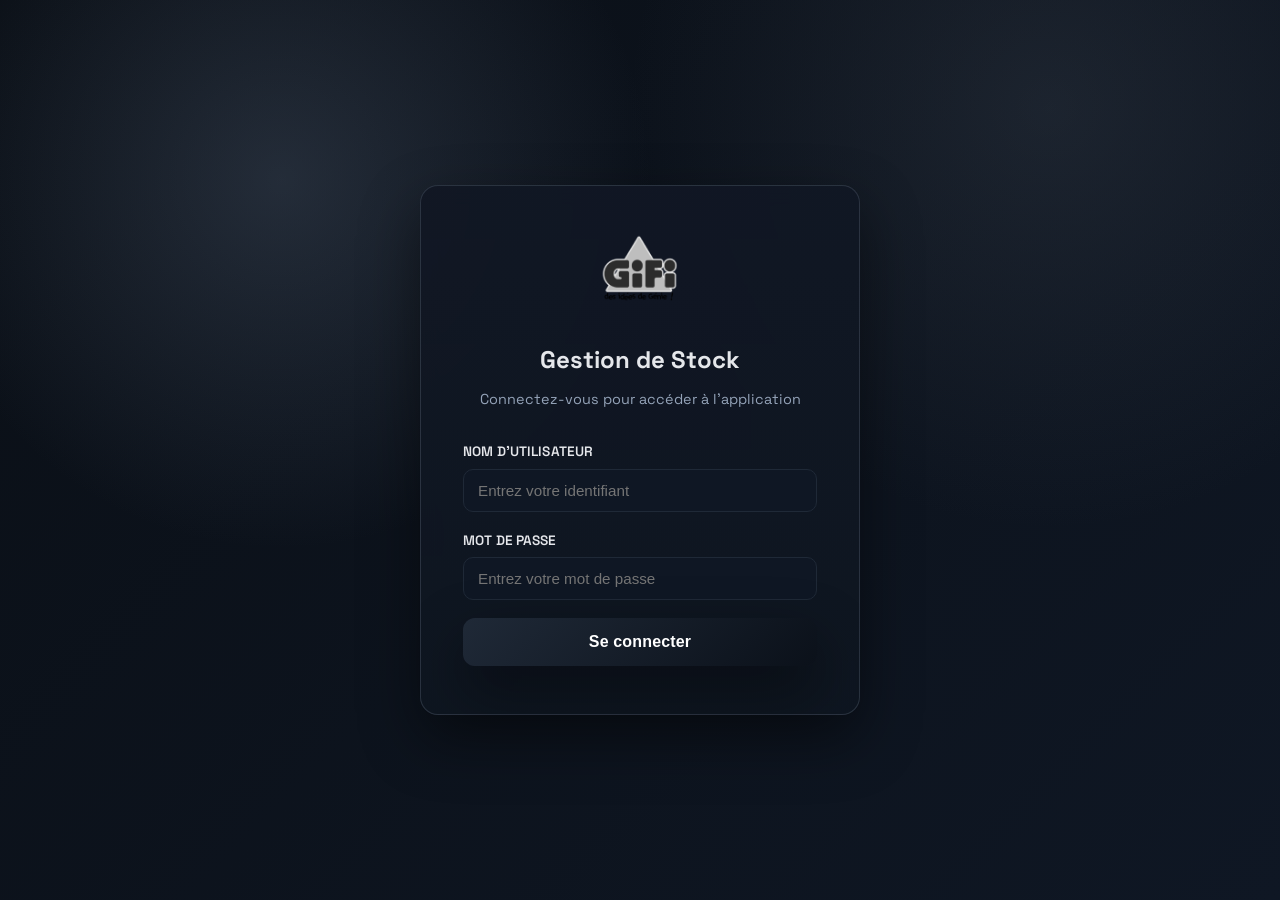
==== APP_GIFI_FORM/frontend/index.html @ 3773c351 "Add files via upload" ====
<!DOCTYPE html>
<html lang="fr">
<head>
    <meta charset="UTF-8">
    <meta name="viewport" content="width=device-width, initial-scale=1.0">
    <title>Gestion de Stock - GIFI</title>
    <link rel="stylesheet" href="style.css?v=4">
</head>
<body>
    <div class="app-container">
        <!-- Header -->
        <header class="header">
            <div class="header-left">
                <img src="GIFI.png" alt="GIFI Logo" class="logo">
                <span class="header-title">Gestion de Stock</span>
            </div>
            <div class="header-right">
                <div class="user-info">
                    <div class="user-icon" id="user-icon">U</div>
                    <div>
                        <div class="username" id="username-display">Utilisateur</div>
                        <div class="role" id="role-display">Utilisateur</div>
                    </div>
                </div>
                <button class="logout-btn" onclick="logout()">Déconnexion</button>
            </div>
        </header>

        <!-- Page Header -->
        <div class="page-header">
            <h1>Tableau de bord</h1>
            <p>Application de gestion des entrées et sorties de stock</p>
        </div>

        <!-- Main Content -->
        <main class="main-content">
            <div class="container">
                <div class="dashboard-grid">
                    <a href="entree-stock.html" class="dashboard-card">
                        <div class="icon green">IN</div>
                        <h3>Entrée de Stock</h3>
                        <p>Enregistrer une nouvelle entrée de stock</p>
                    </a>
                    
                    <a href="sortie-stock.html" class="dashboard-card">
                        <div class="icon red">OUT</div>
                        <h3>Sortie de Stock</h3>
                        <p>Enregistrer une sortie de stock</p>
                    </a>
                    
                    <a href="consultation.html" class="dashboard-card">
                        <div class="icon blue">STK</div>
                        <h3>Consulter les Stocks</h3>
                        <p>Voir l'état actuel du stock</p>
                    </a>
                    
                    <a href="admin.html" class="dashboard-card admin-only" id="admin-card">
                        <div class="icon dark">ADM</div>
                        <h3>Administration</h3>
                        <p>Gérer les utilisateurs</p>
                    </a>
                </div>
            </div>
        </main>
    </div>

    <script>
        // Vérifier l'authentification
        const token = localStorage.getItem('token');
        const user = JSON.parse(localStorage.getItem('user') || '{}');

        if (!token) {
            window.location.href = 'login.html';
        }

        // Afficher les infos utilisateur
        if (user.username) {
            document.getElementById('username-display').textContent = user.username;
            document.getElementById('user-icon').textContent = user.username.charAt(0).toUpperCase();
            document.getElementById('role-display').textContent = user.role === 'admin' ? 'Administrateur' : 'Utilisateur';
        }

        // Afficher le lien admin si l'utilisateur est admin
        if (user.role === 'admin') {
            document.getElementById('admin-card').style.display = 'flex';
        }

        function logout() {
            localStorage.removeItem('token');
            localStorage.removeItem('user');
            window.location.href = 'login.html';
        }

        // Vérifier la validité du token
        async function checkAuth() {
            try {
                const response = await fetch('/api/auth/me', {
                    headers: {
                        'Authorization': `Bearer ${token}`
                    }
                });

                if (!response.ok) {
                    logout();
                }
            } catch (error) {
                console.error('Auth check failed:', error);
            }
        }

        checkAuth();
    </script>
</body>
</html>
---- APP_GIFI_FORM/frontend/style.css ----
@import url('https://fonts.googleapis.com/css2?family=Space+Grotesk:wght@400;500;600;700&display=swap');

* {
    margin: 0;
    padding: 0;
    box-sizing: border-box;
}

:root {
    --primary-color: #e5e7eb;
    --primary-light: #9ca3af;
    --accent-color: #9ca3af;
    --accent-hover: #cbd5e1;
    --success-color: #34d399;
    --success-hover: #10b981;
    --danger-color: #f87171;
    --danger-hover: #ef4444;
    --warning-color: #fbbf24;
    --background-color: #0b111a;
    --card-color: #111827;
    --text-color: #e5e7eb;
    --text-light: #94a3b8;
    --border-color: #1f2937;
    --shadow: 0 24px 60px rgba(0, 0, 0, 0.45);
    --shadow-hover: 0 28px 70px rgba(0, 0, 0, 0.55);
    --gradient: linear-gradient(135deg, #1f2937 0%, #0b111a 100%);
}

body {
    font-family: 'Space Grotesk', 'Segoe UI', Tahoma, Geneva, Verdana, sans-serif;
    background:
        radial-gradient(circle at 18% 22%, rgba(148, 163, 184, 0.18), transparent 30%),
        radial-gradient(circle at 78% 10%, rgba(100, 116, 139, 0.16), transparent 28%),
        linear-gradient(180deg, #0b0f16 0%, #0e1621 50%, #0b1018 100%);
    min-height: 100vh;
    color: var(--text-color);
    line-height: 1.6;
}

/* Layout */
.app-container {
    min-height: 100vh;
    display: flex;
    flex-direction: column;
}

.container {
    max-width: 1200px;
    width: 100%;
    margin: 0 auto;
    padding: 0 24px;
    color: var(--text-color);
}

/* Header */
.header {
    background: linear-gradient(120deg, #0d121c 0%, #0c1018 60%, #0b0f16 100%);
    padding: 18px 32px;
    display: flex;
    justify-content: space-between;
    align-items: center;
    box-shadow: 0 14px 30px rgba(0, 0, 0, 0.22);
    border-bottom: 1px solid rgba(255, 255, 255, 0.06);
}

.header-left {
    display: flex;
    align-items: center;
    gap: 15px;
}

.logo {
    height: 45px;
    width: auto;
    filter: grayscale(100%) brightness(0.9) drop-shadow(0 4px 10px rgba(0, 0, 0, 0.12));
}

.header-title {
    color: #f8fafc;
    font-size: 1.5rem;
    font-weight: 700;
    letter-spacing: -0.01em;
}

.header-right {
    display: flex;
    align-items: center;
    gap: 20px;
}

.user-info {
    display: flex;
    align-items: center;
    gap: 10px;
    color: #e2e8f0;
    font-size: 0.9rem;
    padding: 8px 12px;
    background: rgba(255, 255, 255, 0.05);
    border-radius: 10px;
    border: 1px solid rgba(255, 255, 255, 0.08);
}

.user-info .user-icon {
    width: 32px;
    height: 32px;
    background: rgba(255, 255, 255, 0.12);
    border-radius: 50%;
    display: flex;
    align-items: center;
    justify-content: center;
    font-weight: 600;
    color: white;
}

.user-info .username {
    font-weight: 500;
}

.user-info .role {
    font-size: 0.75rem;
    opacity: 0.8;
    text-transform: uppercase;
}

.logout-btn {
    background: rgba(255, 255, 255, 0.08);
    border: 1px solid rgba(255, 255, 255, 0.18);
    color: #f8fafc;
    padding: 8px 16px;
    border-radius: 10px;
    cursor: pointer;
    font-size: 0.9rem;
    transition: all 0.2s ease;
    backdrop-filter: blur(6px);
}

.logout-btn:hover {
    background: rgba(255, 255, 255, 0.16);
    border-color: rgba(255, 255, 255, 0.35);
}

/* Page Header */
.page-header {
    position: relative;
    background: linear-gradient(135deg, rgba(26, 33, 45, 0.95), rgba(18, 24, 35, 0.92));
    padding: 32px;
    margin: 26px auto 10px;
    border-radius: 18px;
    max-width: 1200px;
    overflow: hidden;
    border: 1px solid rgba(71, 85, 105, 0.5);
    box-shadow: var(--shadow);
}

.page-header::after {
    content: '';
    position: absolute;
    top: -40px;
    right: -60px;
    width: 220px;
    height: 220px;
    background: radial-gradient(circle, rgba(100, 116, 139, 0.28), transparent 55%);
    transform: rotate(20deg);
}

.page-header h1 {
    font-size: 1.95rem;
    color: #e2e8f0;
    margin-bottom: 6px;
    font-weight: 700;
    letter-spacing: -0.01em;
}

.page-header p {
    color: #cbd5e1;
    font-size: 1rem;
}

/* Navigation */
.nav-buttons {
    display: flex;
    justify-content: flex-start;
    gap: 15px;
    flex-wrap: wrap;
    margin: 6px 0 24px;
}

.nav-btn {
    padding: 12px 22px;
    font-size: 0.95rem;
    border: 1px solid var(--border-color);
    border-radius: 12px;
    cursor: pointer;
    transition: all 0.2s ease;
    text-decoration: none;
    display: inline-flex;
    align-items: center;
    gap: 10px;
    font-weight: 500;
    box-shadow: var(--shadow);
    background: var(--card-color);
    color: var(--text-color);
}

.nav-btn:hover {
    transform: translateY(-2px);
    box-shadow: var(--shadow-hover);
}

.nav-btn.primary {
    background: var(--gradient);
    color: white;
    border: none;
}

.nav-btn.primary:hover {
    background: linear-gradient(135deg, #374151, #111827);
}

.nav-btn.secondary {
    background: linear-gradient(135deg, #ef4444, #dc2626);
    color: white;
    border: none;
}

.nav-btn.secondary:hover {
    background: linear-gradient(135deg, #f87171, #dc2626);
}

.nav-btn.info {
    background: linear-gradient(135deg, #9ca3af, #6b7280);
    color: white;
    border: none;
}

.nav-btn.info:hover {
    background: linear-gradient(135deg, #6b7280, #4b5563);
}

.nav-btn.back {
    background: transparent;
    color: var(--primary-color);
    border-style: dashed;
    border-color: var(--border-color);
}

.nav-btn.back:hover {
    background: rgba(14, 165, 233, 0.08);
}

.nav-btn.admin {
    background: linear-gradient(135deg, #0f172a, #1f2937);
    color: white;
    border: none;
}

.nav-btn.admin:hover {
    background: linear-gradient(135deg, #0b1224, #111827);
}

/* Cards */
.card {
    position: relative;
    background: linear-gradient(180deg, rgba(17, 23, 36, 0.96) 0%, rgba(15, 20, 30, 0.98) 100%);
    border-radius: 16px;
    padding: 30px;
    box-shadow: var(--shadow);
    margin-bottom: 24px;
    border: 1px solid rgba(255, 255, 255, 0.04);
    overflow: hidden;
}

.card::before {
    content: '';
    position: absolute;
    top: 0;
    left: 0;
    width: 100%;
    height: 4px;
    background: var(--gradient);
    opacity: 0.5;
}

.card h2 {
    color: var(--text-color);
    margin-bottom: 22px;
    padding-bottom: 14px;
    border-bottom: 2px solid var(--border-color);
    font-size: 1.15rem;
    font-weight: 700;
    letter-spacing: -0.01em;
}

/* Forms */
.form-group {
    margin-bottom: 18px;
}

.form-group label {
    display: block;
    margin-bottom: 6px;
    font-weight: 600;
    color: var(--text-color);
    font-size: 0.85rem;
    letter-spacing: 0.01em;
    text-transform: uppercase;
}

.form-group input,
.form-group textarea,
.form-group select {
    width: 100%;
    padding: 12px 14px;
    border: 1px solid #1f2937;
    border-radius: 10px;
    font-size: 0.95rem;
    transition: all 0.2s ease;
    background: #0f1724;
    color: var(--text-color);
}

.form-group input:focus,
.form-group textarea:focus,
.form-group select:focus {
    outline: none;
    border-color: #9ca3af;
    box-shadow: 0 12px 30px rgba(0, 0, 0, 0.35);
}

/* Multi-select dropdown */
.multi-select {
    position: relative;
}

.multi-select button {
    width: 100%;
    padding: 12px 14px;
    border: 1px solid #1f2937;
    border-radius: 10px;
    background: #0f1724;
    color: var(--text-color);
    text-align: left;
    cursor: pointer;
}

.multi-select button:focus {
    outline: none;
    border-color: #9ca3af;
    box-shadow: 0 12px 30px rgba(0, 0, 0, 0.35);
}

.multi-select .options {
    position: absolute;
    z-index: 10;
    top: 100%;
    left: 0;
    right: 0;
    background: #111827;
    border: 1px solid #1f2937;
    border-radius: 10px;
    margin-top: 6px;
    max-height: 220px;
    overflow-y: auto;
    box-shadow: var(--shadow);
    display: none;
}

.multi-select.open .options {
    display: block;
}

.multi-select .option-item {
    padding: 10px 12px;
    display: flex;
    align-items: center;
    gap: 10px;
    cursor: pointer;
    color: var(--text-color);
    border-bottom: 1px solid rgba(255, 255, 255, 0.03);
}

.multi-select .option-item:hover {
    background: rgba(255, 255, 255, 0.04);
}

.multi-select .option-item input {
    display: none;
}

.multi-select .option-item.selected {
    background: rgba(148, 163, 184, 0.15);
    color: #f8fafc;
}

.multi-select .option-item.selected::after {
    content: '✓';
    margin-left: auto;
    color: #22c55e;
    font-weight: 700;
}

/* Autocomplete (article) */
.autocomplete {
    position: relative;
}

.autocomplete input[type="text"] {
    width: 100%;
}

.autocomplete-options {
    position: absolute;
    z-index: 12;
    top: 100%;
    left: 0;
    right: 0;
    background: #111827;
    border: 1px solid #1f2937;
    border-radius: 10px;
    margin-top: 6px;
    max-height: 240px;
    overflow-y: auto;
    box-shadow: var(--shadow);
    display: none;
}

.autocomplete-options.visible {
    display: block;
}

.autocomplete-option {
    padding: 10px 12px;
    cursor: pointer;
    color: var(--text-color);
    border-bottom: 1px solid rgba(255, 255, 255, 0.03);
}

.autocomplete-option:hover {
    background: rgba(255, 255, 255, 0.04);
}

.form-group input:disabled {
    background-color: #111827;
    cursor: not-allowed;
}

.form-group input.readonly {
    background-color: #111827;
    cursor: not-allowed;
}

.submit-btn {
    width: 100%;
    padding: 15px;
    background: var(--gradient);
    color: white;
    border: none;
    border-radius: 12px;
    font-size: 1rem;
    font-weight: 600;
    cursor: pointer;
    transition: all 0.2s ease;
    box-shadow: var(--shadow);
    letter-spacing: 0.01em;
}

.submit-btn:hover {
    background: linear-gradient(135deg, #374151, #0f1117);
    transform: translateY(-1px);
    box-shadow: var(--shadow-hover);
}

.submit-btn:disabled {
    background: var(--text-light);
    cursor: not-allowed;
    transform: none;
}

/* Tabs */
.tabs {
    display: flex;
    margin-bottom: 0;
    border-bottom: none;
    padding: 0 4px;
}

.tab-btn {
    flex: 1;
    padding: 16px 24px;
    border: none;
    background: linear-gradient(180deg, #161d28 0%, #121924 100%);
    cursor: pointer;
    font-size: 0.95rem;
    font-weight: 600;
    transition: all 0.2s ease;
    border-radius: 14px 14px 0 0;
    margin-right: 5px;
    color: var(--text-light);
    border: 1px solid #1f2937;
    border-bottom: none;
    letter-spacing: 0.01em;
}

.tab-btn:last-child {
    margin-right: 0;
}

.tab-btn.active {
    background: var(--card-color);
    color: var(--primary-color);
    border-bottom: 2px solid var(--card-color);
    margin-bottom: -1px;
    box-shadow: var(--shadow);
}

.tab-btn:hover:not(.active) {
    background: rgba(255, 255, 255, 0.04);
}

.tab-content {
    display: none;
    background: var(--card-color);
    border-radius: 0 0 16px 16px;
    padding: 26px 30px 30px;
    box-shadow: var(--shadow);
    border: 1px solid var(--border-color);
    border-top: none;
}

.tab-content.active {
    display: block;
}

/* Table */
.table-container {
    overflow-x: auto;
    background: #0f1622;
    border: 1px solid #1f2937;
    border-radius: 16px;
    box-shadow: var(--shadow);
    padding: 6px;
}

table {
    width: 100%;
    border-collapse: separate;
    border-spacing: 0;
    margin-top: 8px;
}

th, td {
    padding: 14px 16px;
    text-align: left;
    border-bottom: 1px solid #1f2937;
    color: #e5e7eb;
}

th {
    background: linear-gradient(180deg, #1b2431 0%, #151c28 100%);
    font-weight: 700;
    color: #e2e8f0;
    font-size: 0.82rem;
    text-transform: uppercase;
    letter-spacing: 0.7px;
}

tr:hover {
    background: rgba(255, 255, 255, 0.03);
    transition: background 0.2s ease;
}

table thead tr:first-child th:first-child {
    border-top-left-radius: 12px;
}

table thead tr:first-child th:last-child {
    border-top-right-radius: 12px;
}

table tbody tr:last-child td:first-child {
    border-bottom-left-radius: 12px;
}

table tbody tr:last-child td:last-child {
    border-bottom-right-radius: 12px;
}

/* Action Buttons */
.action-btn {
    padding: 9px 14px;
    border: none;
    border-radius: 10px;
    cursor: pointer;
    font-size: 0.86rem;
    margin-right: 5px;
    transition: all 0.2s ease;
    font-weight: 600;
    box-shadow: 0 10px 24px rgba(0, 0, 0, 0.08);
}

.action-btn.edit {
    background: linear-gradient(135deg, #9ca3af, #4b5563);
    color: #f9fafb;
}

.action-btn.edit:hover {
    background: #f9bf3b;
}

.action-btn.delete {
    background: linear-gradient(135deg, #ef4444, #dc2626);
    color: white;
}

.action-btn.delete:hover {
    background: var(--danger-hover);
}

.action-btn.disabled {
    background: var(--border-color);
    color: var(--text-light);
    cursor: not-allowed;
}

.action-btn.disabled:hover {
    background: var(--border-color);
}

/* Modal */
.modal {
    display: none;
    position: fixed;
    top: 0;
    left: 0;
    width: 100%;
    height: 100%;
    background: rgba(3, 7, 18, 0.55);
    justify-content: center;
    align-items: center;
    z-index: 1000;
    backdrop-filter: blur(4px);
}

.modal.active {
    display: flex;
}

.modal-content {
    background: linear-gradient(180deg, #111827 0%, #0f1724 100%);
    padding: 32px;
    border-radius: 18px;
    width: 90%;
    max-width: 520px;
    max-height: 90vh;
    overflow-y: auto;
    box-shadow: 0 22px 60px rgba(0, 0, 0, 0.25);
    border: 1px solid rgba(148, 163, 184, 0.2);
}

.modal-header {
    display: flex;
    justify-content: space-between;
    align-items: center;
    margin-bottom: 22px;
    padding-bottom: 14px;
    border-bottom: 1px solid var(--border-color);
}

.modal-header h3 {
    color: var(--text-color);
    font-size: 1.2rem;
    font-weight: 700;
}

.close-btn {
    background: none;
    border: none;
    font-size: 1.5rem;
    cursor: pointer;
    color: var(--text-light);
    transition: color 0.2s ease;
}

.close-btn:hover {
    color: var(--text-color);
}

/* Alerts */
.alert {
    padding: 15px 20px;
    border-radius: 8px;
    margin-bottom: 20px;
    font-weight: 500;
    font-size: 0.9rem;
    border-left: 4px solid transparent;
    box-shadow: 0 8px 22px rgba(0, 0, 0, 0.08);
}

.alert.success {
    background: rgba(16, 185, 129, 0.15);
    color: #bbf7d0;
    border: 1px solid rgba(34, 197, 94, 0.35);
    border-left-color: #22c55e;
}

.alert.error {
    background: rgba(248, 113, 113, 0.18);
    color: #fecdd3;
    border: 1px solid rgba(239, 68, 68, 0.4);
    border-left-color: #ef4444;
}

.alert.warning {
    background: rgba(251, 191, 36, 0.18);
    color: #fef3c7;
    border: 1px solid rgba(251, 191, 36, 0.35);
    border-left-color: #fbbf24;
}

/* Tags */
.tag {
    display: inline-block;
    padding: 6px 12px;
    border-radius: 999px;
    font-size: 0.78rem;
    font-weight: 700;
    letter-spacing: 0.02em;
}

.tag.pending {
    background: #fff7ed;
    color: #c2410c;
}

.tag.integrated {
    background: #d1fae5;
    color: #15803d;
}

.tag.admin {
    background: var(--primary-color);
    color: white;
}

.tag.user {
    background: var(--accent-color);
    color: white;
}

/* Login Page */
.login-container {
    min-height: 100vh;
    display: flex;
    align-items: center;
    justify-content: center;
    background:
        radial-gradient(circle at 22% 20%, rgba(100, 116, 139, 0.28), transparent 30%),
        radial-gradient(circle at 82% 12%, rgba(75, 85, 99, 0.25), transparent 32%),
        linear-gradient(135deg, #0a0f16 0%, #0f1724 100%);
    padding: 20px;
    position: relative;
    overflow: hidden;
}

.login-box {
    background: linear-gradient(180deg, rgba(17, 23, 36, 0.96) 0%, rgba(15, 22, 33, 0.94) 100%);
    padding: 48px 42px;
    border-radius: 18px;
    box-shadow: var(--shadow);
    width: 100%;
    max-width: 440px;
    border: 1px solid rgba(148, 163, 184, 0.2);
    backdrop-filter: blur(10px);
}

.login-logo {
    text-align: center;
    margin-bottom: 30px;
}

.login-logo img {
    height: 70px;
    width: auto;
    filter: grayscale(100%) brightness(0.9);
}

.login-title {
    text-align: center;
    margin-bottom: 30px;
}

.login-title h1 {
    font-size: 1.5rem;
    color: var(--text-color);
    margin-bottom: 8px;
}

.login-title p {
    color: var(--text-light);
    font-size: 0.9rem;
}

/* Dashboard Grid */
.dashboard-grid {
    display: grid;
    grid-template-columns: repeat(auto-fit, minmax(280px, 1fr));
    gap: 22px;
    margin-top: 30px;
}

.dashboard-card {
    background: linear-gradient(180deg, rgba(18, 25, 35, 0.95) 0%, rgba(14, 20, 30, 0.95) 100%);
    border-radius: 18px;
    padding: 26px 24px;
    box-shadow: var(--shadow);
    border: 1px solid rgba(255, 255, 255, 0.04);
    text-decoration: none;
    color: var(--text-color);
    transition: all 0.2s ease;
    display: flex;
    flex-direction: column;
    align-items: flex-start;
    text-align: left;
}

.dashboard-card:hover {
    transform: translateY(-3px);
    box-shadow: var(--shadow-hover);
    border-color: rgba(148, 163, 184, 0.5);
}

.dashboard-card .icon {
    width: 62px;
    height: 62px;
    border-radius: 14px;
    display: flex;
    align-items: center;
    justify-content: center;
    font-size: 1rem;
    margin-bottom: 16px;
    box-shadow: 0 12px 30px rgba(0, 0, 0, 0.12);
    font-weight: 700;
    letter-spacing: 0.05em;
}

.dashboard-card .icon.green {
    background: #e5e7eb;
    color: #0b111a;
}

.dashboard-card .icon.red {
    background: #e5e7eb;
    color: #0b111a;
}

.dashboard-card .icon.blue {
    background: #e5e7eb;
    color: #0b111a;
}

.dashboard-card .icon.dark {
    background: #e5e7eb;
    color: #0b111a;
}

.dashboard-card h3 {
    font-size: 1.1rem;
    margin-bottom: 8px;
    font-weight: 600;
}

.dashboard-card p {
    color: var(--text-light);
    font-size: 0.85rem;
}

/* Main Content */
.main-content {
    flex: 1;
    padding: 26px 0 40px;
}

/* Responsive */
@media (max-width: 768px) {
    .header {
        padding: 15px 20px;
        flex-wrap: wrap;
        gap: 15px;
    }
    
    .header-title {
        font-size: 1.1rem;
    }
    
    .page-header {
        padding: 20px;
        margin: 18px 16px 10px;
        border-radius: 14px;
    }
    
    .page-header h1 {
        font-size: 1.4rem;
    }
    
    .nav-buttons {
        flex-direction: column;
        align-items: center;
    }
    
    .nav-btn {
        width: 100%;
        max-width: 300px;
        justify-content: center;
    }
    
    .tabs {
        flex-direction: column;
    }
    
    .tab-btn {
        border-radius: 0;
        margin-right: 0;
    }
    
    .tab-btn:first-child {
        border-radius: 10px 10px 0 0;
    }
    
    .tab-content {
        padding: 22px;
    }
    
    table {
        font-size: 0.85rem;
    }
    
    th, td {
        padding: 10px 12px;
    }
    
    .main-content {
        padding: 18px 0 26px;
    }
    
    .container {
        padding: 0 16px;
    }
    
    .login-box {
        padding: 36px 26px;
    }
    
    .dashboard-grid {
        grid-template-columns: 1fr;
    }
}

/* Loading Spinner */
.loading {
    display: flex;
    justify-content: center;
    align-items: center;
    padding: 40px;
}

.spinner {
    width: 42px;
    height: 42px;
    border: 4px solid var(--border-color);
    border-top: 4px solid var(--accent-color);
    border-right: 4px solid #9ca3af;
    border-radius: 50%;
    animation: spin 0.9s linear infinite;
}

@keyframes spin {
    0% { transform: rotate(0deg); }
    100% { transform: rotate(360deg); }
}

/* Empty State */
.empty-state {
    text-align: center;
    padding: 50px 20px;
    color: var(--text-light);
}

.empty-state .icon {
    font-size: 3rem;
    margin-bottom: 15px;
    opacity: 0.5;
}

.empty-state p {
    font-size: 1rem;
}

/* Hide admin elements by default */
.admin-only {
    display: none;
}
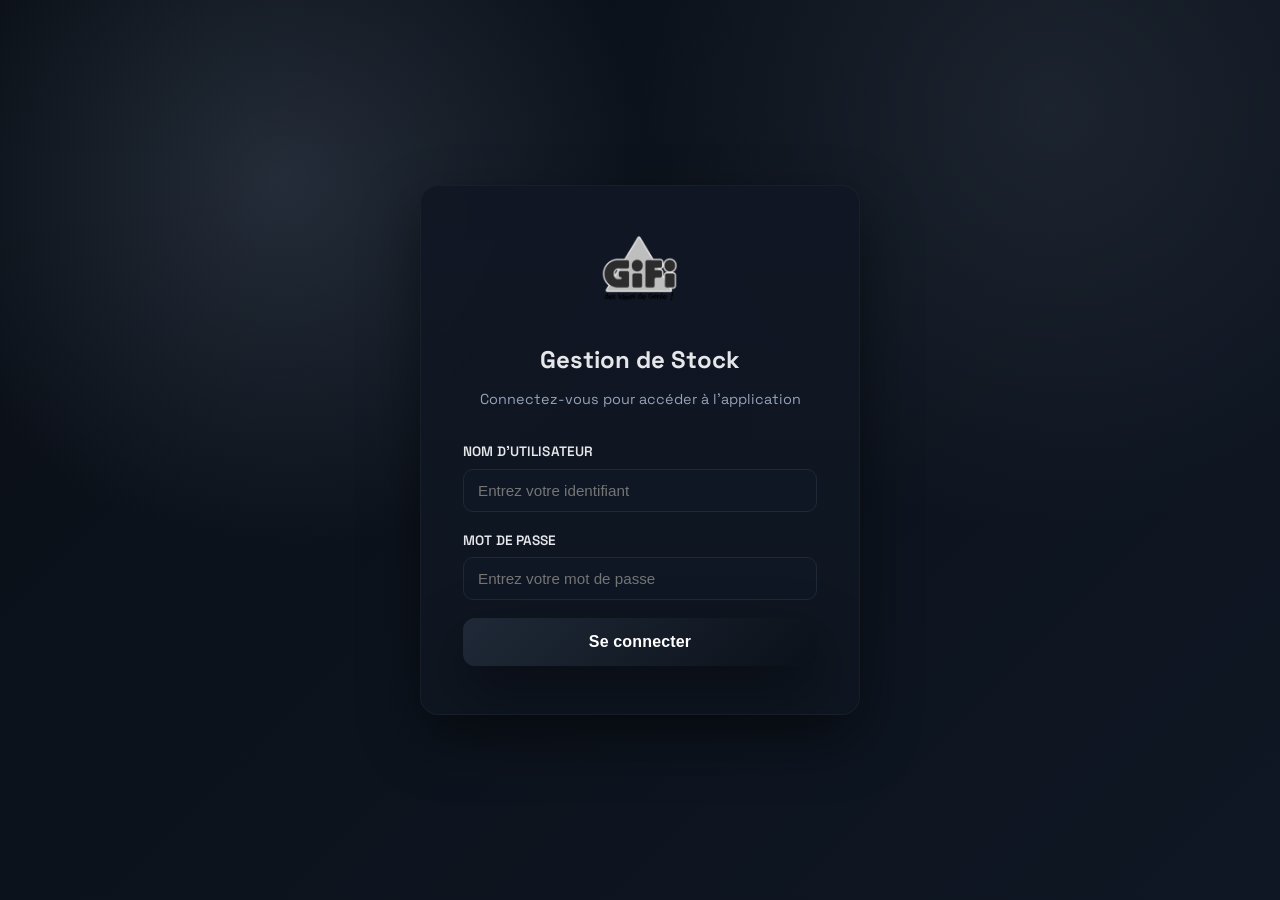
==== commit 02aff458: "Add files via upload" ====
--- a/APP_GIFI_FORM/frontend/index.html
+++ b/APP_GIFI_FORM/frontend/index.html
@@ -29,7 +29,6 @@
         <!-- Page Header -->
         <div class="page-header">
             <h1>Tableau de bord</h1>
-            <p>Application de gestion des entrées et sorties de stock</p>
         </div>
 
         <!-- Main Content -->
@@ -50,7 +49,7 @@
                     
                     <a href="consultation.html" class="dashboard-card">
                         <div class="icon blue">STK</div>
-                        <h3>Consulter les Stocks</h3>
+                        <h3>Consultation des saisies</h3>
                         <p>Voir l'état actuel du stock</p>
                     </a>
                     
--- a/APP_GIFI_FORM/frontend/style.css
+++ b/APP_GIFI_FORM/frontend/style.css
@@ -24,14 +24,64 @@
     --shadow: 0 24px 60px rgba(0, 0, 0, 0.45);
     --shadow-hover: 0 28px 70px rgba(0, 0, 0, 0.55);
     --gradient: linear-gradient(135deg, #1f2937 0%, #0b111a 100%);
+    --body-bg: radial-gradient(circle at 18% 22%, rgba(148, 163, 184, 0.18), transparent 30%),
+        radial-gradient(circle at 78% 10%, rgba(100, 116, 139, 0.16), transparent 28%),
+        linear-gradient(180deg, #0b0f16 0%, #0e1621 50%, #0b1018 100%);
+    --header-bg: linear-gradient(120deg, #0d121c 0%, #0c1018 60%, #0b0f16 100%);
+    --header-border: rgba(255, 255, 255, 0.06);
+    --header-title-color: #f8fafc;
+    --header-text-color: #e2e8f0;
+    --user-info-bg: rgba(255, 255, 255, 0.05);
+    --user-info-border: rgba(255, 255, 255, 0.08);
+    --user-icon-bg: rgba(255, 255, 255, 0.12);
+    --logout-bg: rgba(255, 255, 255, 0.08);
+    --logout-border: rgba(255, 255, 255, 0.18);
+    --logout-hover-bg: rgba(255, 255, 255, 0.16);
+    --logout-hover-border: rgba(255, 255, 255, 0.35);
+    --page-header-bg: linear-gradient(135deg, rgba(26, 33, 45, 0.95), rgba(18, 24, 35, 0.92));
+    --page-header-border: rgba(71, 85, 105, 0.5);
+    --page-header-title: #e2e8f0;
+    --page-header-text: #cbd5e1;
+    --page-header-glow: radial-gradient(circle, rgba(100, 116, 139, 0.28), transparent 55%);
+    --card-bg: linear-gradient(180deg, rgba(17, 23, 36, 0.96) 0%, rgba(15, 20, 30, 0.98) 100%);
+    --card-border: rgba(255, 255, 255, 0.04);
+    --input-bg: #0f1724;
+    --input-border: #1f2937;
+    --input-focus-shadow: 0 12px 30px rgba(0, 0, 0, 0.35);
+    --dropdown-bg: #111827;
+    --dropdown-border: #1f2937;
+    --dropdown-hover-bg: rgba(255, 255, 255, 0.04);
+    --tab-bg: linear-gradient(180deg, #161d28 0%, #121924 100%);
+    --table-bg: #0f1622;
+    --table-head-bg: linear-gradient(180deg, #1b2431 0%, #151c28 100%);
+    --table-border: #1f2937;
+    --table-row-hover: rgba(255, 255, 255, 0.03);
+    --modal-overlay: rgba(3, 7, 18, 0.55);
+    --modal-content-bg: linear-gradient(180deg, #111827 0%, #0f1724 100%);
+    --login-bg: radial-gradient(circle at 22% 20%, rgba(100, 116, 139, 0.28), transparent 30%),
+        radial-gradient(circle at 82% 12%, rgba(75, 85, 99, 0.25), transparent 32%),
+        linear-gradient(135deg, #0a0f16 0%, #0f1724 100%);
+    --login-box-bg: linear-gradient(180deg, rgba(17, 23, 36, 0.96) 0%, rgba(15, 22, 33, 0.94) 100%);
+    --dashboard-card-bg: linear-gradient(180deg, rgba(18, 25, 35, 0.95) 0%, rgba(14, 20, 30, 0.95) 100%);
+    --dashboard-card-border: rgba(255, 255, 255, 0.04);
+    --dashboard-card-hover-border: rgba(148, 163, 184, 0.5);
+    --dashboard-icon-bg: #e5e7eb;
+    --dashboard-icon-text: #0b111a;
+    --alert-success-bg: rgba(16, 185, 129, 0.15);
+    --alert-success-text: #bbf7d0;
+    --alert-success-border: rgba(34, 197, 94, 0.35);
+    --alert-error-bg: rgba(248, 113, 113, 0.18);
+    --alert-error-text: #fecdd3;
+    --alert-error-border: rgba(239, 68, 68, 0.4);
+    --alert-warning-bg: rgba(251, 191, 36, 0.18);
+    --alert-warning-text: #fef3c7;
+    --alert-warning-border: rgba(251, 191, 36, 0.35);
 }
 
 body {
     font-family: 'Space Grotesk', 'Segoe UI', Tahoma, Geneva, Verdana, sans-serif;
-    background:
-        radial-gradient(circle at 18% 22%, rgba(148, 163, 184, 0.18), transparent 30%),
-        radial-gradient(circle at 78% 10%, rgba(100, 116, 139, 0.16), transparent 28%),
-        linear-gradient(180deg, #0b0f16 0%, #0e1621 50%, #0b1018 100%);
+    background: var(--body-bg);
+    background-color: var(--background-color);
     min-height: 100vh;
     color: var(--text-color);
     line-height: 1.6;
@@ -54,13 +104,13 @@
 
 /* Header */
 .header {
-    background: linear-gradient(120deg, #0d121c 0%, #0c1018 60%, #0b0f16 100%);
+    background: var(--header-bg);
     padding: 18px 32px;
     display: flex;
     justify-content: space-between;
     align-items: center;
     box-shadow: 0 14px 30px rgba(0, 0, 0, 0.22);
-    border-bottom: 1px solid rgba(255, 255, 255, 0.06);
+    border-bottom: 1px solid var(--header-border);
 }
 
 .header-left {
@@ -76,7 +126,7 @@
 }
 
 .header-title {
-    color: #f8fafc;
+    color: var(--header-title-color);
     font-size: 1.5rem;
     font-weight: 700;
     letter-spacing: -0.01em;
@@ -92,24 +142,24 @@
     display: flex;
     align-items: center;
     gap: 10px;
-    color: #e2e8f0;
+    color: var(--header-text-color);
     font-size: 0.9rem;
     padding: 8px 12px;
-    background: rgba(255, 255, 255, 0.05);
+    background: var(--user-info-bg);
     border-radius: 10px;
-    border: 1px solid rgba(255, 255, 255, 0.08);
+    border: 1px solid var(--user-info-border);
 }
 
 .user-info .user-icon {
     width: 32px;
     height: 32px;
-    background: rgba(255, 255, 255, 0.12);
+    background: var(--user-icon-bg);
     border-radius: 50%;
     display: flex;
     align-items: center;
     justify-content: center;
     font-weight: 600;
-    color: white;
+    color: var(--header-title-color);
 }
 
 .user-info .username {
@@ -123,9 +173,9 @@
 }
 
 .logout-btn {
-    background: rgba(255, 255, 255, 0.08);
-    border: 1px solid rgba(255, 255, 255, 0.18);
-    color: #f8fafc;
+    background: var(--logout-bg);
+    border: 1px solid var(--logout-border);
+    color: var(--header-title-color);
     padding: 8px 16px;
     border-radius: 10px;
     cursor: pointer;
@@ -135,20 +185,21 @@
 }
 
 .logout-btn:hover {
-    background: rgba(255, 255, 255, 0.16);
-    border-color: rgba(255, 255, 255, 0.35);
-}
+    background: var(--logout-hover-bg);
+    border-color: var(--logout-hover-border);
+}
+
 
 /* Page Header */
 .page-header {
     position: relative;
-    background: linear-gradient(135deg, rgba(26, 33, 45, 0.95), rgba(18, 24, 35, 0.92));
+    background: var(--page-header-bg);
     padding: 32px;
     margin: 26px auto 10px;
     border-radius: 18px;
     max-width: 1200px;
     overflow: hidden;
-    border: 1px solid rgba(71, 85, 105, 0.5);
+    border: 1px solid var(--page-header-border);
     box-shadow: var(--shadow);
 }
 
@@ -159,20 +210,20 @@
     right: -60px;
     width: 220px;
     height: 220px;
-    background: radial-gradient(circle, rgba(100, 116, 139, 0.28), transparent 55%);
+    background: var(--page-header-glow);
     transform: rotate(20deg);
 }
 
 .page-header h1 {
     font-size: 1.95rem;
-    color: #e2e8f0;
+    color: var(--page-header-title);
     margin-bottom: 6px;
     font-weight: 700;
     letter-spacing: -0.01em;
 }
 
 .page-header p {
-    color: #cbd5e1;
+    color: var(--page-header-text);
     font-size: 1rem;
 }
 
@@ -261,12 +312,12 @@
 /* Cards */
 .card {
     position: relative;
-    background: linear-gradient(180deg, rgba(17, 23, 36, 0.96) 0%, rgba(15, 20, 30, 0.98) 100%);
+    background: var(--card-bg);
     border-radius: 16px;
     padding: 30px;
     box-shadow: var(--shadow);
     margin-bottom: 24px;
-    border: 1px solid rgba(255, 255, 255, 0.04);
+    border: 1px solid var(--card-border);
     overflow: hidden;
 }
 
@@ -311,11 +362,11 @@
 .form-group select {
     width: 100%;
     padding: 12px 14px;
-    border: 1px solid #1f2937;
+    border: 1px solid var(--input-border);
     border-radius: 10px;
     font-size: 0.95rem;
     transition: all 0.2s ease;
-    background: #0f1724;
+    background: var(--input-bg);
     color: var(--text-color);
 }
 
@@ -324,7 +375,7 @@
 .form-group select:focus {
     outline: none;
     border-color: #9ca3af;
-    box-shadow: 0 12px 30px rgba(0, 0, 0, 0.35);
+    box-shadow: var(--input-focus-shadow);
 }
 
 /* Multi-select dropdown */
@@ -335,9 +386,9 @@
 .multi-select button {
     width: 100%;
     padding: 12px 14px;
-    border: 1px solid #1f2937;
+    border: 1px solid var(--input-border);
     border-radius: 10px;
-    background: #0f1724;
+    background: var(--input-bg);
     color: var(--text-color);
     text-align: left;
     cursor: pointer;
@@ -346,7 +397,7 @@
 .multi-select button:focus {
     outline: none;
     border-color: #9ca3af;
-    box-shadow: 0 12px 30px rgba(0, 0, 0, 0.35);
+    box-shadow: var(--input-focus-shadow);
 }
 
 .multi-select .options {
@@ -355,8 +406,8 @@
     top: 100%;
     left: 0;
     right: 0;
-    background: #111827;
-    border: 1px solid #1f2937;
+    background: var(--dropdown-bg);
+    border: 1px solid var(--dropdown-border);
     border-radius: 10px;
     margin-top: 6px;
     max-height: 220px;
@@ -376,11 +427,11 @@
     gap: 10px;
     cursor: pointer;
     color: var(--text-color);
-    border-bottom: 1px solid rgba(255, 255, 255, 0.03);
+    border-bottom: 1px solid var(--border-color);
 }
 
 .multi-select .option-item:hover {
-    background: rgba(255, 255, 255, 0.04);
+    background: var(--dropdown-hover-bg);
 }
 
 .multi-select .option-item input {
@@ -414,8 +465,8 @@
     top: 100%;
     left: 0;
     right: 0;
-    background: #111827;
-    border: 1px solid #1f2937;
+    background: var(--dropdown-bg);
+    border: 1px solid var(--dropdown-border);
     border-radius: 10px;
     margin-top: 6px;
     max-height: 240px;
@@ -432,20 +483,20 @@
     padding: 10px 12px;
     cursor: pointer;
     color: var(--text-color);
-    border-bottom: 1px solid rgba(255, 255, 255, 0.03);
+    border-bottom: 1px solid var(--border-color);
 }
 
 .autocomplete-option:hover {
-    background: rgba(255, 255, 255, 0.04);
+    background: var(--dropdown-hover-bg);
 }
 
 .form-group input:disabled {
-    background-color: #111827;
+    background-color: var(--dropdown-bg);
     cursor: not-allowed;
 }
 
 .form-group input.readonly {
-    background-color: #111827;
+    background-color: var(--dropdown-bg);
     cursor: not-allowed;
 }
 
@@ -488,7 +539,7 @@
     flex: 1;
     padding: 16px 24px;
     border: none;
-    background: linear-gradient(180deg, #161d28 0%, #121924 100%);
+    background: var(--tab-bg);
     cursor: pointer;
     font-size: 0.95rem;
     font-weight: 600;
@@ -496,7 +547,7 @@
     border-radius: 14px 14px 0 0;
     margin-right: 5px;
     color: var(--text-light);
-    border: 1px solid #1f2937;
+    border: 1px solid var(--border-color);
     border-bottom: none;
     letter-spacing: 0.01em;
 }
@@ -514,7 +565,7 @@
 }
 
 .tab-btn:hover:not(.active) {
-    background: rgba(255, 255, 255, 0.04);
+    background: var(--dropdown-hover-bg);
 }
 
 .tab-content {
@@ -534,8 +585,8 @@
 /* Table */
 .table-container {
     overflow-x: auto;
-    background: #0f1622;
-    border: 1px solid #1f2937;
+    background: var(--table-bg);
+    border: 1px solid var(--table-border);
     border-radius: 16px;
     box-shadow: var(--shadow);
     padding: 6px;
@@ -551,21 +602,21 @@
 th, td {
     padding: 14px 16px;
     text-align: left;
-    border-bottom: 1px solid #1f2937;
-    color: #e5e7eb;
+    border-bottom: 1px solid var(--table-border);
+    color: var(--text-color);
 }
 
 th {
-    background: linear-gradient(180deg, #1b2431 0%, #151c28 100%);
+    background: var(--table-head-bg);
     font-weight: 700;
-    color: #e2e8f0;
+    color: var(--text-color);
     font-size: 0.82rem;
     text-transform: uppercase;
     letter-spacing: 0.7px;
 }
 
 tr:hover {
-    background: rgba(255, 255, 255, 0.03);
+    background: var(--table-row-hover);
     transition: background 0.2s ease;
 }
 
@@ -634,7 +685,7 @@
     left: 0;
     width: 100%;
     height: 100%;
-    background: rgba(3, 7, 18, 0.55);
+    background: var(--modal-overlay);
     justify-content: center;
     align-items: center;
     z-index: 1000;
@@ -646,7 +697,7 @@
 }
 
 .modal-content {
-    background: linear-gradient(180deg, #111827 0%, #0f1724 100%);
+    background: var(--modal-content-bg);
     padding: 32px;
     border-radius: 18px;
     width: 90%;
@@ -654,7 +705,7 @@
     max-height: 90vh;
     overflow-y: auto;
     box-shadow: 0 22px 60px rgba(0, 0, 0, 0.25);
-    border: 1px solid rgba(148, 163, 184, 0.2);
+    border: 1px solid var(--card-border);
 }
 
 .modal-header {
@@ -697,24 +748,24 @@
 }
 
 .alert.success {
-    background: rgba(16, 185, 129, 0.15);
-    color: #bbf7d0;
-    border: 1px solid rgba(34, 197, 94, 0.35);
-    border-left-color: #22c55e;
+    background: var(--alert-success-bg);
+    color: var(--alert-success-text);
+    border: 1px solid var(--alert-success-border);
+    border-left-color: var(--success-color);
 }
 
 .alert.error {
-    background: rgba(248, 113, 113, 0.18);
-    color: #fecdd3;
-    border: 1px solid rgba(239, 68, 68, 0.4);
-    border-left-color: #ef4444;
+    background: var(--alert-error-bg);
+    color: var(--alert-error-text);
+    border: 1px solid var(--alert-error-border);
+    border-left-color: var(--danger-color);
 }
 
 .alert.warning {
-    background: rgba(251, 191, 36, 0.18);
-    color: #fef3c7;
-    border: 1px solid rgba(251, 191, 36, 0.35);
-    border-left-color: #fbbf24;
+    background: var(--alert-warning-bg);
+    color: var(--alert-warning-text);
+    border: 1px solid var(--alert-warning-border);
+    border-left-color: var(--warning-color);
 }
 
 /* Tags */
@@ -753,23 +804,20 @@
     display: flex;
     align-items: center;
     justify-content: center;
-    background:
-        radial-gradient(circle at 22% 20%, rgba(100, 116, 139, 0.28), transparent 30%),
-        radial-gradient(circle at 82% 12%, rgba(75, 85, 99, 0.25), transparent 32%),
-        linear-gradient(135deg, #0a0f16 0%, #0f1724 100%);
+    background: var(--login-bg);
     padding: 20px;
     position: relative;
     overflow: hidden;
 }
 
 .login-box {
-    background: linear-gradient(180deg, rgba(17, 23, 36, 0.96) 0%, rgba(15, 22, 33, 0.94) 100%);
+    background: var(--login-box-bg);
     padding: 48px 42px;
     border-radius: 18px;
     box-shadow: var(--shadow);
     width: 100%;
     max-width: 440px;
-    border: 1px solid rgba(148, 163, 184, 0.2);
+    border: 1px solid var(--card-border);
     backdrop-filter: blur(10px);
 }
 
@@ -809,11 +857,11 @@
 }
 
 .dashboard-card {
-    background: linear-gradient(180deg, rgba(18, 25, 35, 0.95) 0%, rgba(14, 20, 30, 0.95) 100%);
+    background: var(--dashboard-card-bg);
     border-radius: 18px;
     padding: 26px 24px;
     box-shadow: var(--shadow);
-    border: 1px solid rgba(255, 255, 255, 0.04);
+    border: 1px solid var(--dashboard-card-border);
     text-decoration: none;
     color: var(--text-color);
     transition: all 0.2s ease;
@@ -826,7 +874,7 @@
 .dashboard-card:hover {
     transform: translateY(-3px);
     box-shadow: var(--shadow-hover);
-    border-color: rgba(148, 163, 184, 0.5);
+    border-color: var(--dashboard-card-hover-border);
 }
 
 .dashboard-card .icon {
@@ -843,24 +891,12 @@
     letter-spacing: 0.05em;
 }
 
-.dashboard-card .icon.green {
-    background: #e5e7eb;
-    color: #0b111a;
-}
-
-.dashboard-card .icon.red {
-    background: #e5e7eb;
-    color: #0b111a;
-}
-
-.dashboard-card .icon.blue {
-    background: #e5e7eb;
-    color: #0b111a;
-}
-
+.dashboard-card .icon.green,
+.dashboard-card .icon.red,
+.dashboard-card .icon.blue,
 .dashboard-card .icon.dark {
-    background: #e5e7eb;
-    color: #0b111a;
+    background: var(--dashboard-icon-bg);
+    color: var(--dashboard-icon-text);
 }
 
 .dashboard-card h3 {
